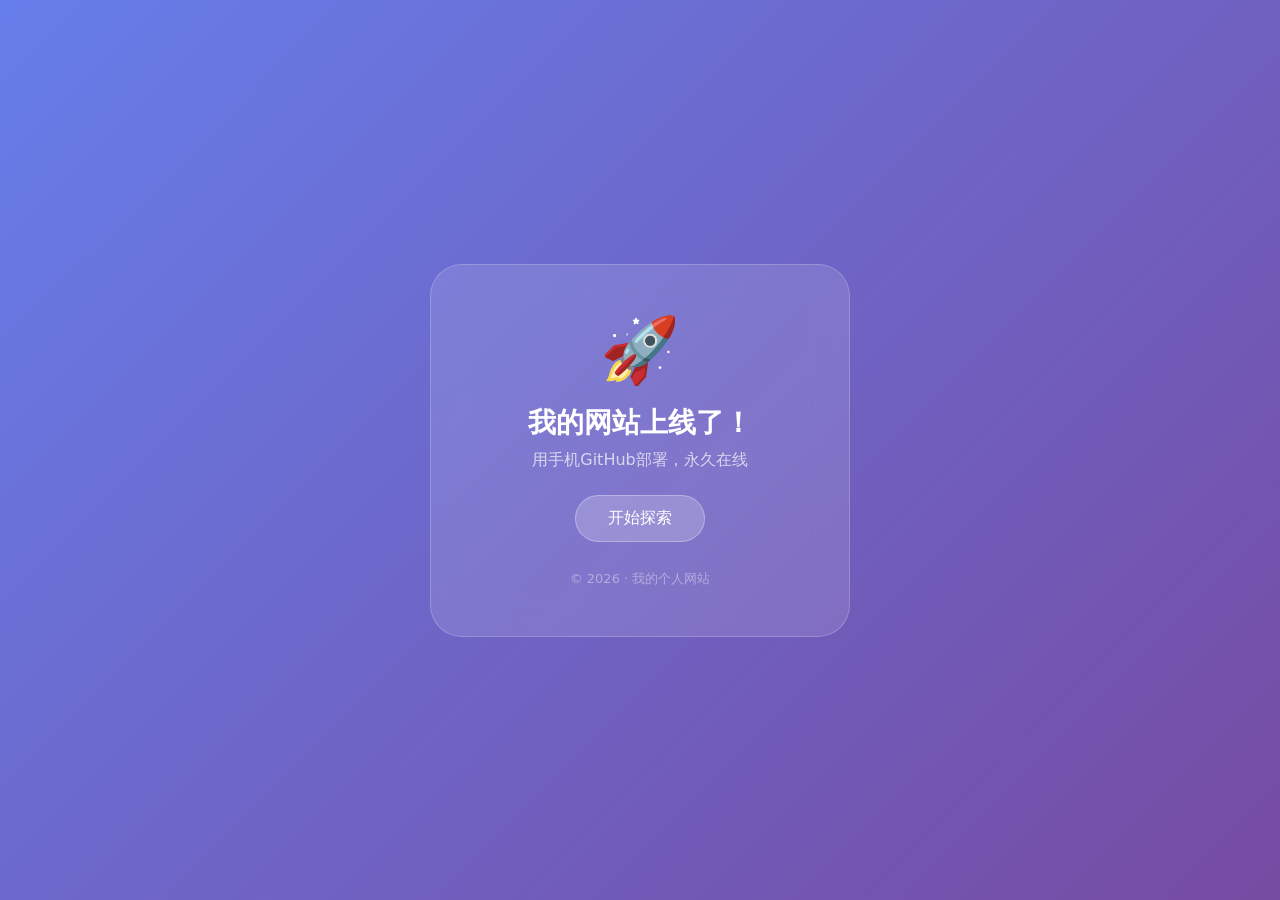
==== index.html @ 1e3a28f6 "Add initial static site scaffold on site-init branch (index, css, js, README, .gitignore)" ====
<!DOCTYPE html>
<html>
<head>
    <meta charset="UTF-8">
    <meta name="viewport" content="width=device-width, initial-scale=1.0">
    <title>我的网站</title>
    <link rel="stylesheet" href="css/style.css">
</head>
<body>
    <div class="card">
        <div class="emoji">🚀</div>
        <h1>我的网站上线了！</h1>
        <p>用手机GitHub部署，永久在线</p>
        <a href="#" class="btn">开始探索</a>
        <div class="footer">© 2026 · 我的个人网站</div>
    </div>

    <script src="js/main.js"></script>
</body>
</html>
---- css/style.css ----
/* 基础样式：移动优先 */
* { margin: 0; padding: 0; box-sizing: border-box; }
body {
  min-height: 100vh;
  background: linear-gradient(135deg, #667eea 0%, #764ba2 100%);
  font-family: system-ui, sans-serif;
  display: flex;
  justify-content: center;
  align-items: center;
  padding: 20px;
}
.card {
  background: rgba(255,255,255,0.12);
  backdrop-filter: blur(16px);
  border-radius: 32px;
  padding: 48px 40px;
  max-width: 420px;
  width: 100%;
  text-align: center;
  border: 1px solid rgba(255,255,255,0.2);
}
.emoji { font-size: 64px; margin-bottom: 16px; }
h1 { color: #fff; font-size: 28px; margin-bottom: 8px; }
p { color: rgba(255,255,255,0.7); font-size: 16px; margin-bottom: 24px; }
.btn {
  display: inline-block;
  padding: 12px 32px;
  background: rgba(255,255,255,0.2);
  color: #fff;
  border-radius: 40px;
  text-decoration: none;
  border: 1px solid rgba(255,255,255,0.3);
}
.footer { margin-top: 28px; font-size: 13px; color: rgba(255,255,255,0.4); }
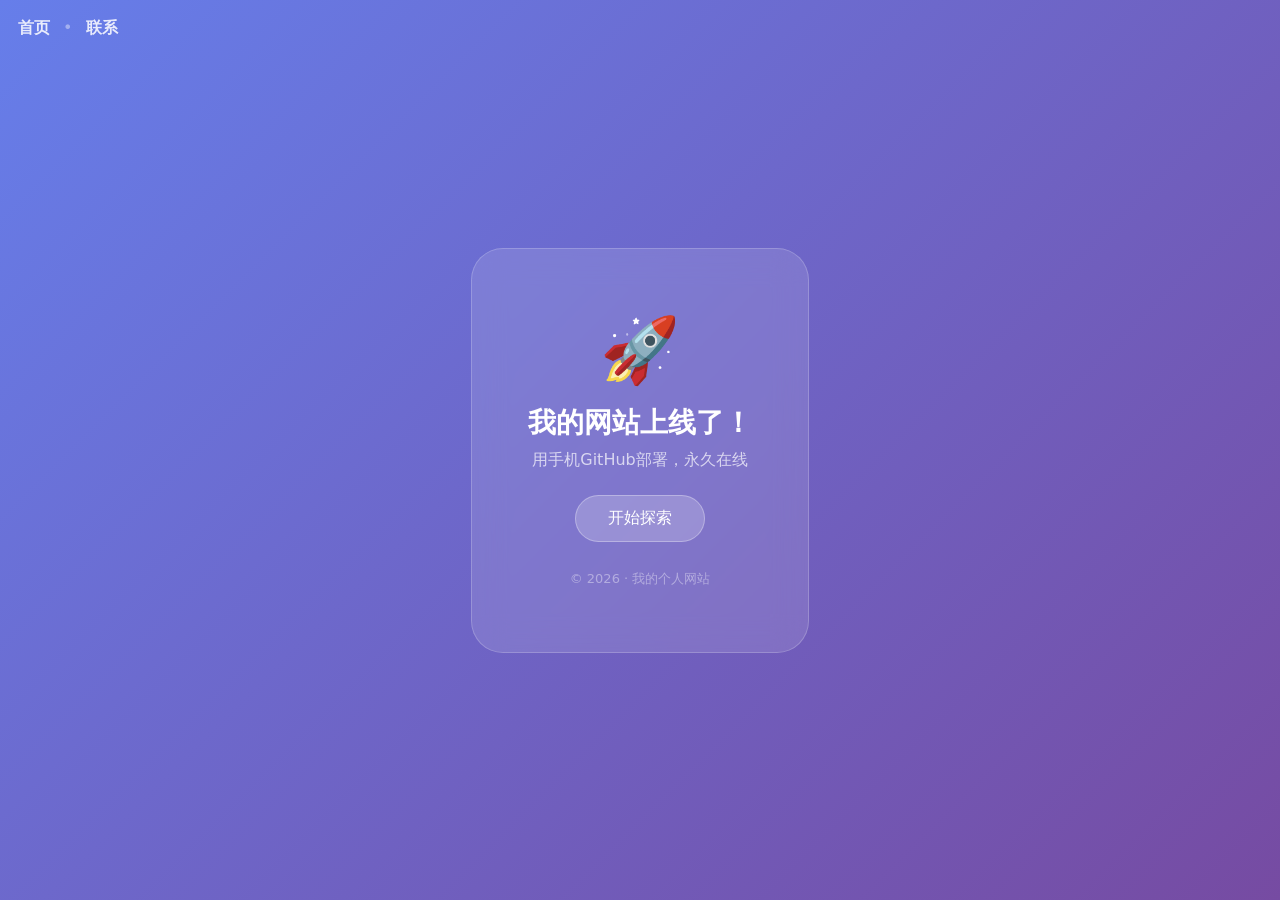
==== commit 2e6a2206: "Add favicon, meta tags, contact page, robots.txt and README addition on site-init" ====
--- a/index.html
+++ b/index.html
@@ -1,20 +1,36 @@
 <!DOCTYPE html>
-<html>
+<html lang="zh-CN">
 <head>
-    <meta charset="UTF-8">
-    <meta name="viewport" content="width=device-width, initial-scale=1.0">
-    <title>我的网站</title>
-    <link rel="stylesheet" href="css/style.css">
+  <meta charset="UTF-8">
+  <meta name="viewport" content="width=device-width, initial-scale=1.0">
+  <title>我的网站</title>
+  <meta name="description" content="个人网站 - 展示作品与联系我。">
+  <meta property="og:title" content="我的网站" />
+  <meta property="og:description" content="个人网站 - 展示作品与联系我。" />
+  <meta property="og:type" content="website" />
+  <meta property="og:url" content="https://XZHANB666.github.io/XZH-/" />
+  <link rel="icon" href="/favicon.svg" type="image/svg+xml">
+  <link rel="stylesheet" href="css/style.css">
 </head>
 <body>
+  <header style="position: absolute; top: 18px; left: 18px;">
+    <nav>
+      <a href="/" style="color: rgba(255,255,255,0.85); text-decoration: none; font-weight: 600;">首页</a>
+      <span style="margin: 0 8px; color: rgba(255,255,255,0.4);">•</span>
+      <a href="contact.html" style="color: rgba(255,255,255,0.85); text-decoration: none; font-weight: 600;">联系</a>
+    </nav>
+  </header>
+
+  <main>
     <div class="card">
-        <div class="emoji">🚀</div>
-        <h1>我的网站上线了！</h1>
-        <p>用手机GitHub部署，永久在线</p>
-        <a href="#" class="btn">开始探索</a>
-        <div class="footer">© 2026 · 我的个人网站</div>
+      <div class="emoji">🚀</div>
+      <h1>我的网站上线了！</h1>
+      <p>用手机GitHub部署，永久在线</p>
+      <a href="contact.html" class="btn">开始探索</a>
+      <div class="footer">© 2026 · 我的个人网站</div>
     </div>
+  </main>
 
-    <script src="js/main.js"></script>
+  <script src="js/main.js"></script>
 </body>
 </html>
--- a/css/style.css
+++ b/css/style.css
@@ -8,6 +8,7 @@
   justify-content: center;
   align-items: center;
   padding: 20px;
+  position: relative;
 }
 .card {
   background: rgba(255,255,255,0.12);
@@ -32,3 +33,15 @@
   border: 1px solid rgba(255,255,255,0.3);
 }
 .footer { margin-top: 28px; font-size: 13px; color: rgba(255,255,255,0.4); }
+
+/* 联系页样式局部覆盖 */
+.contact-container { max-width: 720px; margin: 0 auto; padding: 40px; }
+.contact-form { display: flex; flex-direction: column; gap: 12px; }
+.contact-form input, .contact-form textarea {
+  padding: 12px 14px; border-radius: 8px; border: none; outline: none; font-size: 14px;
+}
+.contact-form button { padding: 12px 18px; border-radius: 8px; border: none; background: #fff; color: #333; font-weight: 600; cursor: pointer; }
+
+@media(min-width: 768px) {
+  .card { padding: 64px 56px; }
+}
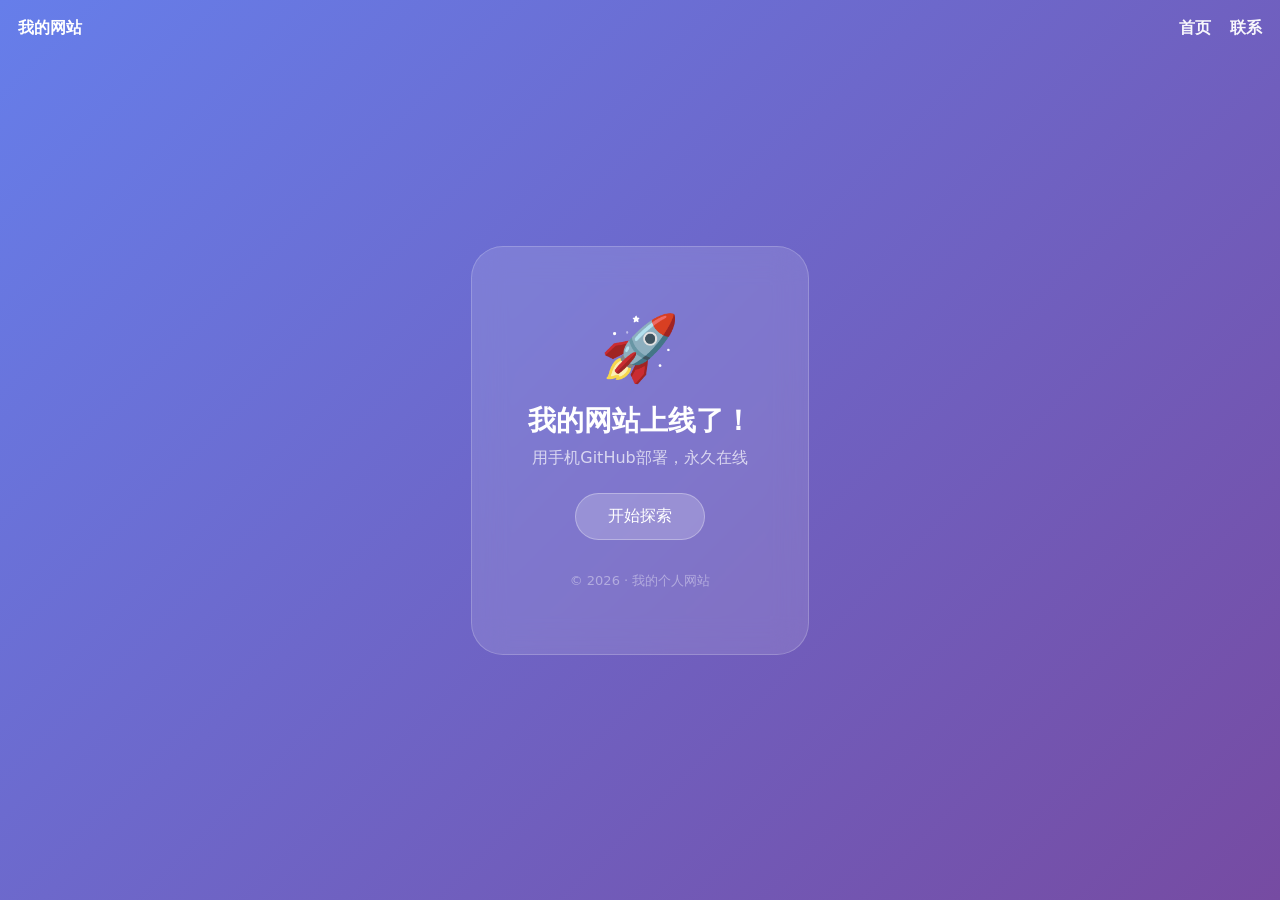
==== commit ebe0c14a: "Add reusable header/footer components, CSS variables and components loader on site-init" ====
--- a/index.html
+++ b/index.html
@@ -5,21 +5,11 @@
   <meta name="viewport" content="width=device-width, initial-scale=1.0">
   <title>我的网站</title>
   <meta name="description" content="个人网站 - 展示作品与联系我。">
-  <meta property="og:title" content="我的网站" />
-  <meta property="og:description" content="个人网站 - 展示作品与联系我。" />
-  <meta property="og:type" content="website" />
-  <meta property="og:url" content="https://XZHANB666.github.io/XZH-/" />
   <link rel="icon" href="/favicon.svg" type="image/svg+xml">
   <link rel="stylesheet" href="css/style.css">
 </head>
 <body>
-  <header style="position: absolute; top: 18px; left: 18px;">
-    <nav>
-      <a href="/" style="color: rgba(255,255,255,0.85); text-decoration: none; font-weight: 600;">首页</a>
-      <span style="margin: 0 8px; color: rgba(255,255,255,0.4);">•</span>
-      <a href="contact.html" style="color: rgba(255,255,255,0.85); text-decoration: none; font-weight: 600;">联系</a>
-    </nav>
-  </header>
+  <div id="site-header"></div>
 
   <main>
     <div class="card">
@@ -27,10 +17,11 @@
       <h1>我的网站上线了！</h1>
       <p>用手机GitHub部署，永久在线</p>
       <a href="contact.html" class="btn">开始探索</a>
-      <div class="footer">© 2026 · 我的个人网站</div>
+      <div id="site-footer-placeholder"></div>
     </div>
   </main>
 
+  <script src="js/components.js"></script>
   <script src="js/main.js"></script>
 </body>
 </html>
--- a/css/style.css
+++ b/css/style.css
@@ -1,8 +1,17 @@
-/* 基础样式：移动优先 */
+/* 变量与基础样式：移动优先（可在此修改主题变量） */
+:root {
+  --bg-gradient-start: #667eea;
+  --bg-gradient-end: #764ba2;
+  --card-bg: rgba(255,255,255,0.12);
+  --card-border: rgba(255,255,255,0.2);
+  --accent: #fff;
+  --muted: rgba(255,255,255,0.7);
+  --muted-2: rgba(255,255,255,0.4);
+}
 * { margin: 0; padding: 0; box-sizing: border-box; }
 body {
   min-height: 100vh;
-  background: linear-gradient(135deg, #667eea 0%, #764ba2 100%);
+  background: linear-gradient(135deg, var(--bg-gradient-start) 0%, var(--bg-gradient-end) 100%);
   font-family: system-ui, sans-serif;
   display: flex;
   justify-content: center;
@@ -10,31 +19,38 @@
   padding: 20px;
   position: relative;
 }
+/* 全局容器 */
 .card {
-  background: rgba(255,255,255,0.12);
+  background: var(--card-bg);
   backdrop-filter: blur(16px);
   border-radius: 32px;
   padding: 48px 40px;
   max-width: 420px;
   width: 100%;
   text-align: center;
-  border: 1px solid rgba(255,255,255,0.2);
+  border: 1px solid var(--card-border);
 }
 .emoji { font-size: 64px; margin-bottom: 16px; }
-h1 { color: #fff; font-size: 28px; margin-bottom: 8px; }
-p { color: rgba(255,255,255,0.7); font-size: 16px; margin-bottom: 24px; }
+h1 { color: var(--accent); font-size: 28px; margin-bottom: 8px; }
+p { color: var(--muted); font-size: 16px; margin-bottom: 24px; }
 .btn {
   display: inline-block;
   padding: 12px 32px;
   background: rgba(255,255,255,0.2);
-  color: #fff;
+  color: var(--accent);
   border-radius: 40px;
   text-decoration: none;
   border: 1px solid rgba(255,255,255,0.3);
 }
-.footer { margin-top: 28px; font-size: 13px; color: rgba(255,255,255,0.4); }
+.footer { margin-top: 28px; font-size: 13px; color: var(--muted-2); }
 
-/* 联系页样式局部覆盖 */
+/* Header / Footer 组件样式 */
+.site-header { position: absolute; top: 18px; left: 18px; right: 18px; display:flex; justify-content:space-between; align-items:center; }
+.site-header .brand { color: var(--accent); font-weight:700; text-decoration:none; }
+.site-header nav a { color: var(--accent); margin-left: 14px; text-decoration:none; font-weight:600; opacity:0.95; }
+.site-footer { text-align:center; margin-top: 32px; color: var(--muted-2); font-size:13px; }
+
+/* 联系页样式 */
 .contact-container { max-width: 720px; margin: 0 auto; padding: 40px; }
 .contact-form { display: flex; flex-direction: column; gap: 12px; }
 .contact-form input, .contact-form textarea {
